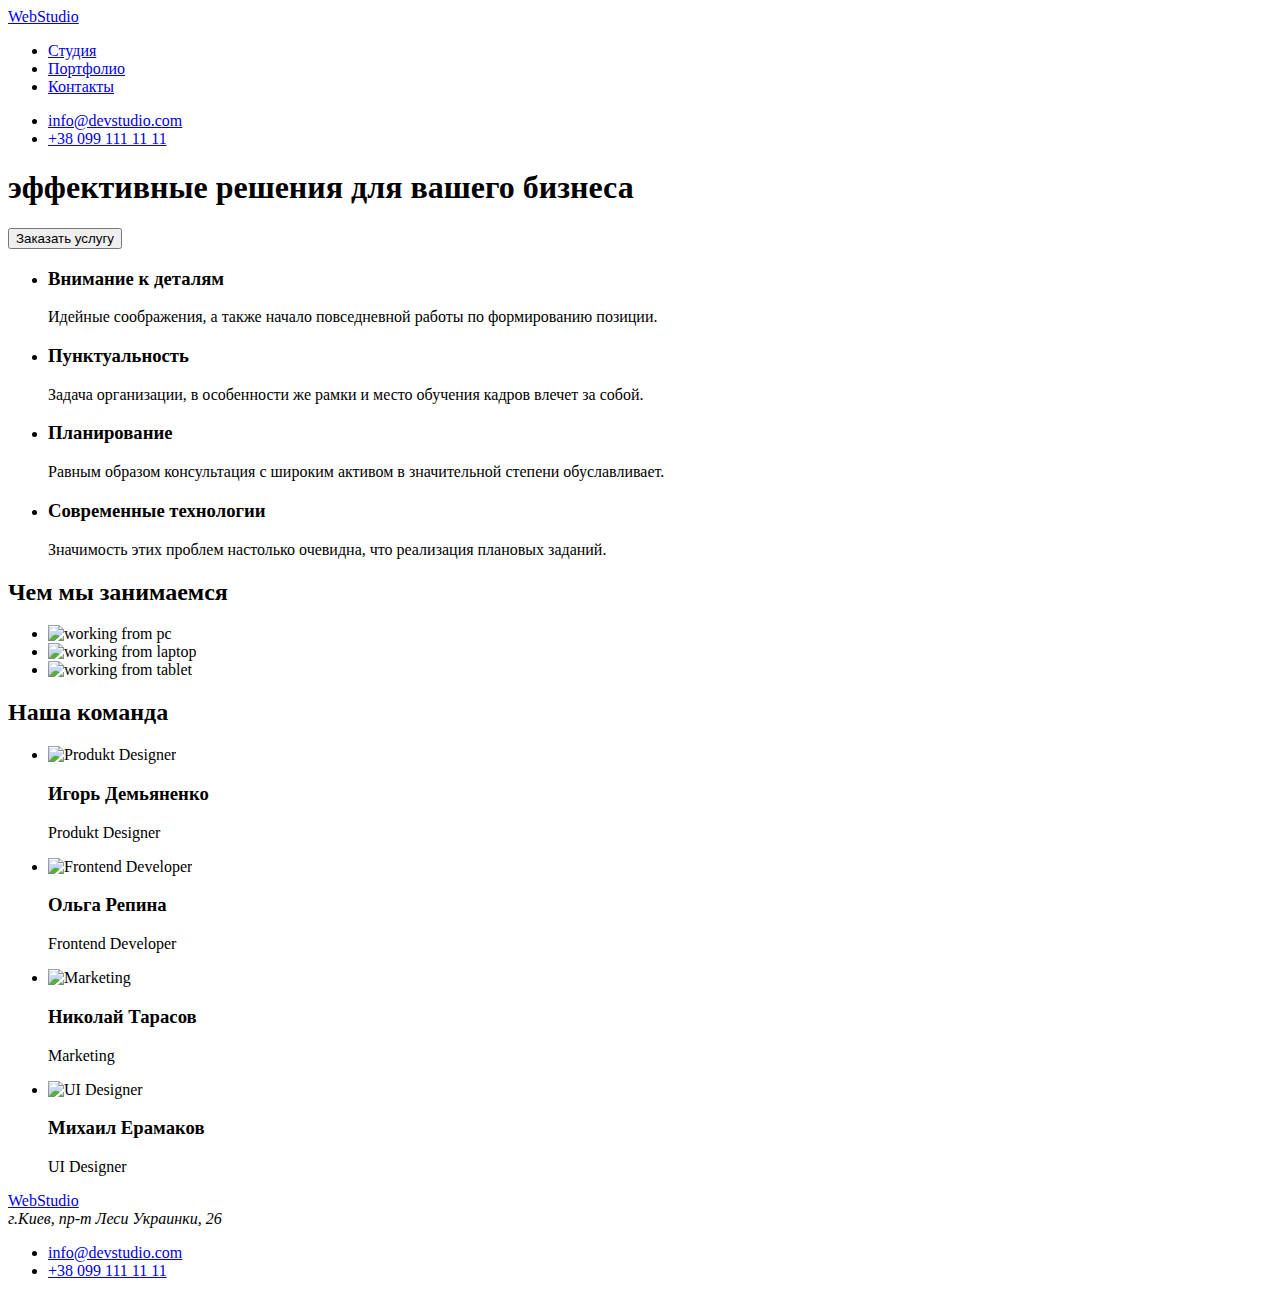
==== index.html @ 717412ea "Add files via upload" ====
<!DOCTYPE html>
<html lang="ru ">
  <head>
    <meta charset="UTF-8" />
    <meta http-equiv="X-UA-Compatible" content="IE=edge" />
    <meta name="viewport" content="width=device-width, initial-scale=1.0" />
    <title>HW1</title>
    <link rel="preconnect" href="https://fonts.googleapis.com" />
    <link rel="preconnect" href="https://fonts.gstatic.com" crossorigin />
    <link
      href="https://fonts.googleapis.com/css2?family=Raleway:wght@700&family=Roboto:wght@400;500;700&display=swap"
      rel="stylesheet"
    />
    <link rel="stylesheet" href="./css/reset.css" />
    <link rel="stylesheet" href="./css/styles.css" />
  </head>
  <body>
    <header>
      <div class="container">
        <nav class="nav">
          <a href="index.html" class="logo">Web<span class="color-black">Studio</span></a>
          <ul class="links">
            <li><a href="index.html">Студия</a></li>
            <li><a href="portfolio.html">Портфолио</a></li>
            <li><a href="/contacts">Контакты</a></li>
          </ul>
        </nav>
        <ul class="contacts">
          <li><a href="mailto:info@devstudio.com">info@devstudio.com</a></li>
          <li><a href="tel:+380991111111">+38 099 111 11 11</a></li>
        </ul>
      </div>
    </header>
    <!-- section Основной контент -->
    <main>
      <section class="hero">
        <h1 class="hero-title">эффективные решения для вашего бизнеса</h1>
        <button type="button" class="hero-btn">Заказать услугу</button>
      </section>

      <section>
        <div class="container">
          <ul>
            <li>
              <h3>Внимание к деталям</h3>
              <p>
                Идейные соображения, а также начало повседневной работы по формированию позиции.
              </p>
            </li>
            <li>
              <h3>Пунктуальность</h3>
              <p>
                Задача организации, в особенности же рамки и место обучения кадров влечет за собой.
              </p>
            </li>
            <li>
              <h3>Планирование</h3>
              <p>
                Равным образом консультация с широким активом в значительной степени обуславливает.
              </p>
            </li>
            <li>
              <h3>Современные технологии</h3>
              <p>Значимость этих проблем настолько очевидна, что реализация плановых заданий.</p>
            </li>
          </ul>
        </div>
      </section>
      <!-- section Чем мы занимаемся -->
      <section>
        <h2>Чем мы занимаемся</h2>
        <div class="container">
          <ul>
            <li>
              <img src="images/img.jpg" alt="working from pc" width="270" />
            </li>
            <li>
              <img src="images/img1.jpg" alt="working from laptop" width="270" />
            </li>
            <li>
              <img src="images/img2.jpg" alt="working from tablet" width="270" />
            </li>
          </ul>
        </div>
      </section>
      <!-- section наша команда -->
      <section>
        <h2>Наша команда</h2>
        <div class="container">
          <ul>
            <li>
              <img src="images/img3.jpg" alt="Produkt Designer" width="270" />
              <h3>Игорь Демьяненко</h3>
              <p>Produkt Designer</p>
            </li>
            <li>
              <img src="images/img4.jpg" alt="Frontend Developer" width="270" />
              <h3>Ольга Репина</h3>
              <p>Frontend Developer</p>
            </li>
            <li>
              <img src="images/img5.jpg" alt="Marketing" width="270" />
              <h3>Николай Тарасов</h3>
              <p>Marketing</p>
            </li>
            <li>
              <img src="images/img6.jpg" alt="UI Designer" width="270" />
              <h3>Михаил Ерамаков</h3>
              <p>UI Designer</p>
            </li>
          </ul>
        </div>
      </section>
    </main>
  </body>

  <footer>
    <section class="hero-footer">
      <div class="container">
        <a href="index.html" class="logo">Web<span class="color-white">Studio</span></a>
        <address class="address">г.Киев, пр-т Леси Украинки, 26</address>
        <ul class="contacts-footer">
          <li><a href="mailto:info@devstudio.com">info@devstudio.com</a></li>
          <li><a href="tel:+380991111111">+38 099 111 11 11</a></li>
        </ul>
      </div>
    </section>
  </footer>
</html>
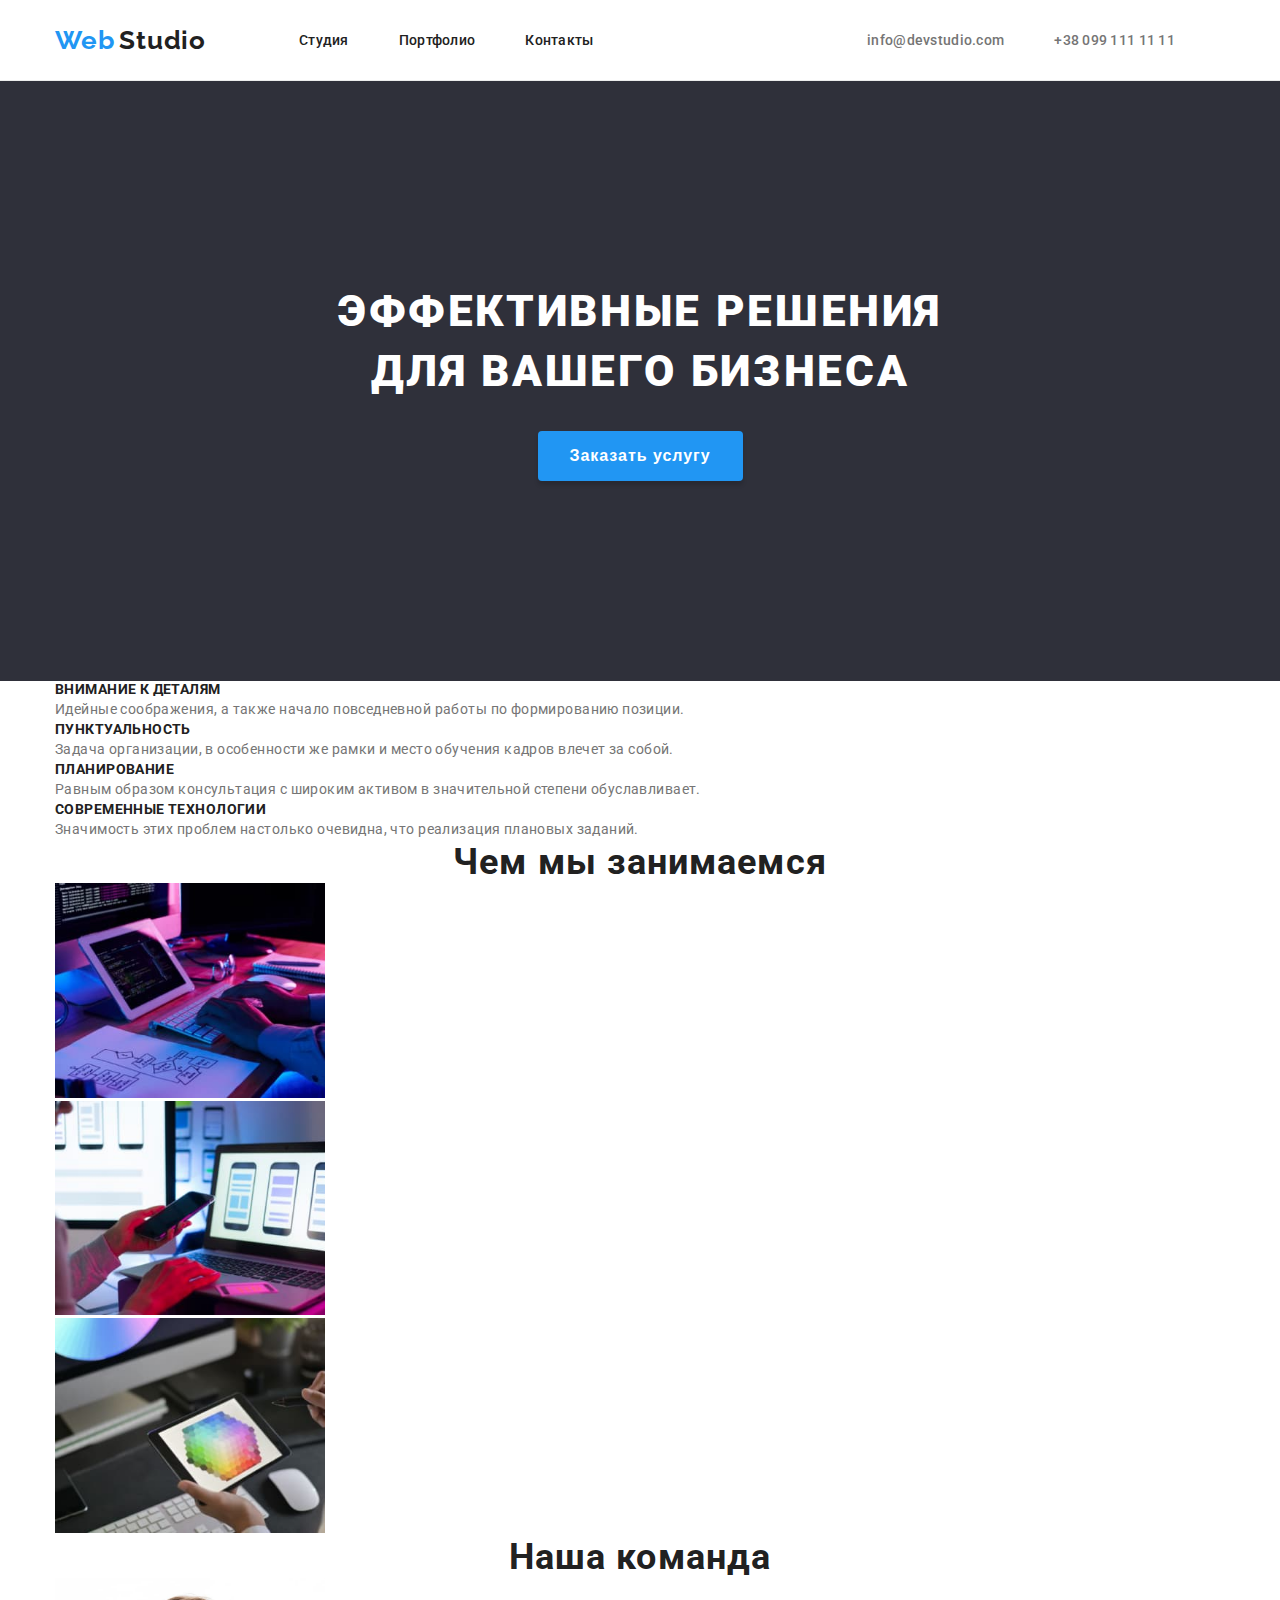
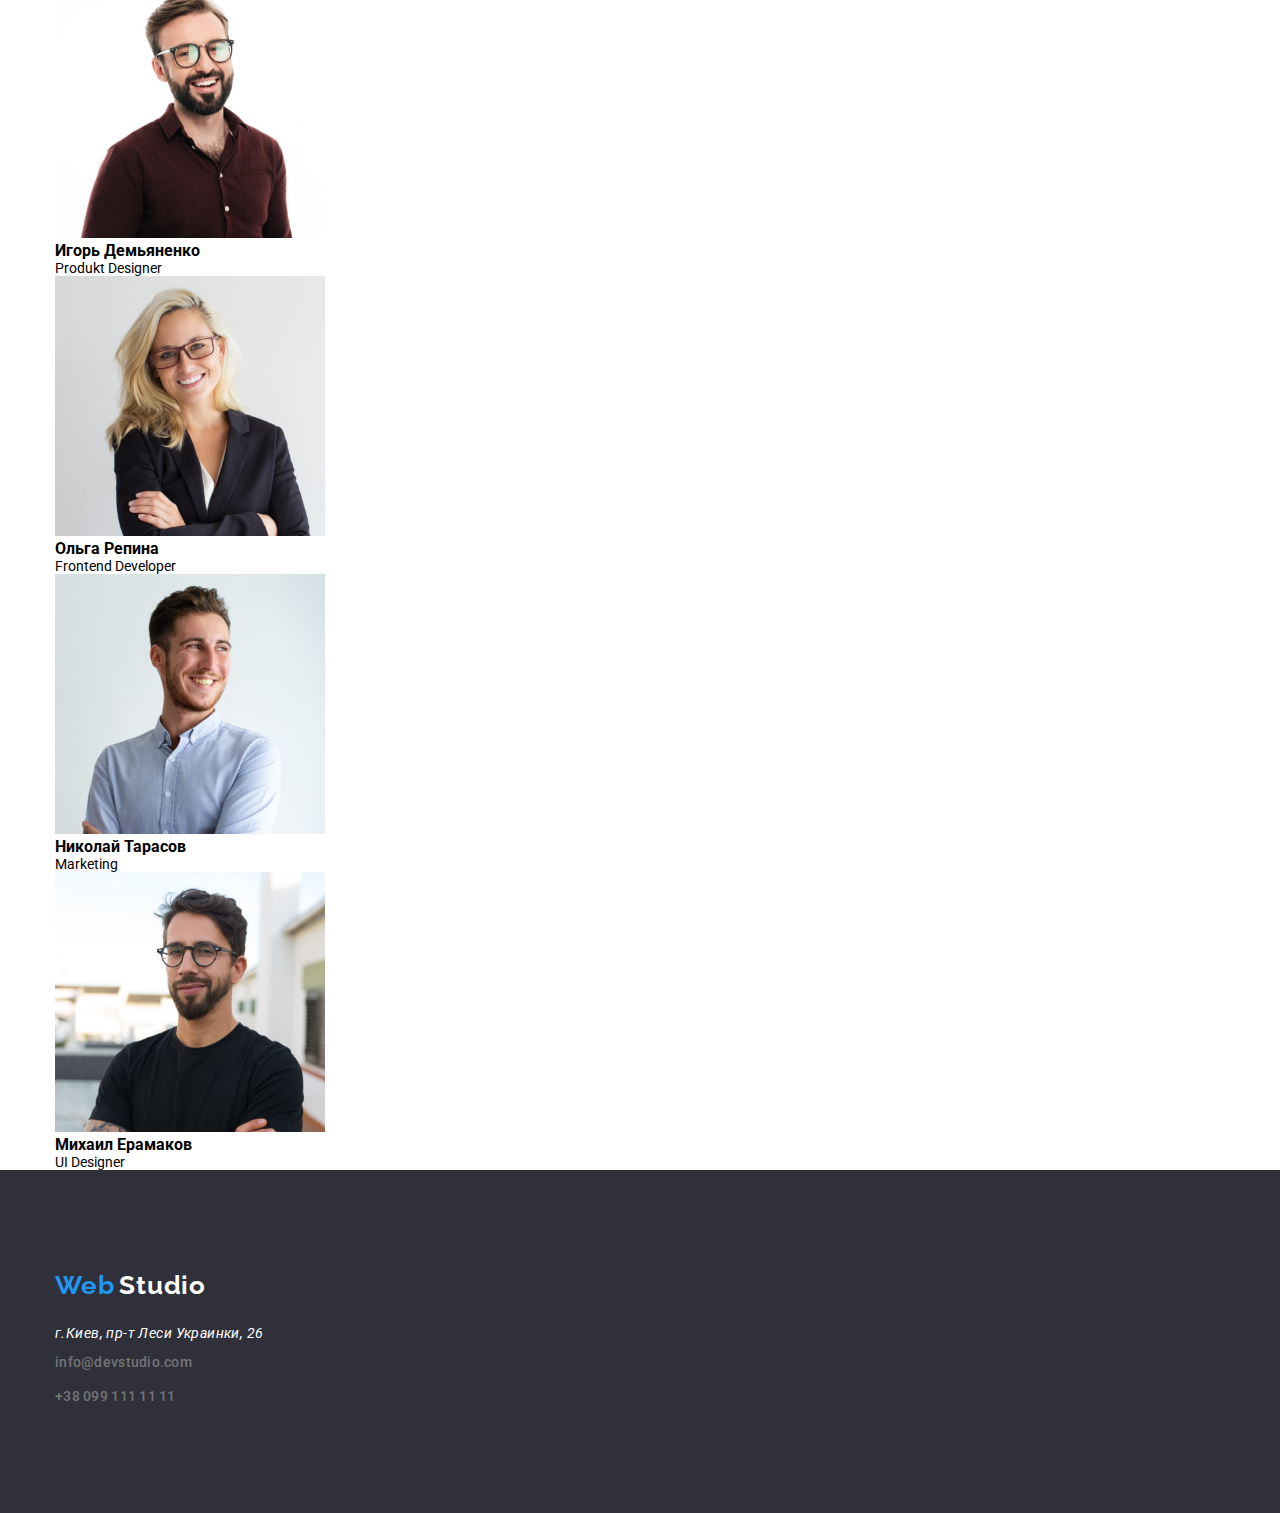
==== commit ed6354c0: "Add files via upload" ====
--- a/index.html
+++ b/index.html
@@ -38,7 +38,7 @@
         <button type="button" class="hero-btn">Заказать услугу</button>
       </section>
 
-      <section>
+      <section class="details">
         <div class="container">
           <ul>
             <li>
@@ -68,7 +68,7 @@
       </section>
       <!-- section Чем мы занимаемся -->
       <section>
-        <h2>Чем мы занимаемся</h2>
+        <h2 class="second-title">Чем мы занимаемся</h2>
         <div class="container">
           <ul>
             <li>
@@ -85,7 +85,7 @@
       </section>
       <!-- section наша команда -->
       <section>
-        <h2>Наша команда</h2>
+        <h2 class="second-title">Наша команда</h2>
         <div class="container">
           <ul>
             <li>
--- a/css/styles.css
+++ b/css/styles.css
@@ -0,0 +1,207 @@
+:root {
+  --main-color: #212121;
+  --sec-color: #757575;
+  --active-color: #2196f3;
+  --white-color: #ffffff;
+}
+
+body {
+  font-family: 'Roboto', sans-serif;
+  font-size: 14px;
+  /* font-family: normal; */
+}
+
+.section {
+  padding: 94px 0;
+}
+
+.container {
+  width: 1200px;
+  margin: 0 auto;
+  padding: 0 15px;
+  /* border: 1px solid red; */
+}
+
+header {
+  border-bottom: 1px solid #ececec;
+}
+
+.nav,
+.links,
+.contacts,
+header .container {
+  display: flex;
+  justify-content: space-between;
+}
+header .logo {
+  margin-right: 93px;
+  display: flex;
+  align-items: center;
+  font-family: Raleway, sans-serif;
+  font-weight: bold;
+  font-size: 26px;
+  line-height: calc(31 / 26);
+  letter-spacing: 0.03em;
+  color: var(--active-color);
+}
+
+.logo span {
+  margin-left: 5px;
+}
+
+.color-black {
+  color: var(--main-color);
+}
+
+.contacts a,
+.links a {
+  font-weight: 500;
+  font-size: 14px;
+  line-height: calc(16 / 14);
+  letter-spacing: 0.02em;
+  color: var(--main-color);
+  padding: 32px 0;
+  display: inline-block;
+  margin-right: 50px;
+}
+
+.contacts a {
+  color: var(--sec-color);
+}
+
+.contacts a:hover,
+.contacts a:focus,
+.links a:hover,
+.links a:focus {
+  color: var(--active-color);
+}
+
+.hero {
+  padding: 200px 0;
+  background: #2f303a;
+}
+
+.hero-title {
+  font-size: 44px;
+  color: var(--white-color);
+  text-transform: uppercase;
+  font-weight: 900;
+  font-size: 44px;
+  line-height: calc(60 / 44);
+  text-align: center;
+  letter-spacing: 0.06em;
+  max-width: 650px;
+  margin: 0 auto;
+  margin-bottom: 30px;
+}
+
+.hero-btn {
+  padding: 10px 32px;
+  border-radius: 4px;
+  margin: 0 auto;
+  display: block;
+  background: var(--active-color);
+  box-shadow: 0px 4px 4px rgba(0, 0, 0, 0.15);
+  font-weight: bold;
+  font-size: 16px;
+  line-height: calc(30 / 16);
+  letter-spacing: 0.06em;
+  color: var(--white-color);
+}
+
+.hero-btn:hover,
+.hero-btn:focus {
+  background: #188ce8;
+}
+
+.details h3 {
+  font-size: 14px;
+  line-height: calc(16 / 14);
+  letter-spacing: 0.03em;
+  text-transform: uppercase;
+  color: var(--main-color);
+}
+.details p {
+  font-size: 14px;
+  line-height: 24px;
+  letter-spacing: 0.03em;
+  color: #757575;
+}
+.second-title {
+  font-weight: bold;
+  font-size: 36px;
+  line-height: calc(42 / 36);
+  text-align: center;
+  letter-spacing: 0.03em;
+  color: #212121;
+}
+
+.portfolio-btn {
+  display: flex;
+  justify-content: center;
+  align-items: center;
+}
+.portfolio-btn button {
+  padding: 6px 22px;
+  border-radius: 4px;
+  background: #f5f4fa;
+  box-shadow: 0px 3px 1px rgba(0, 0, 0, 0.1), 0px 1px 2px rgba(0, 0, 0, 0.08),
+    0px 2px 2px rgba(0, 0, 0, 0.12);
+  font-weight: 500;
+  font-size: 16px;
+  line-height: calc(26 / 16);
+  letter-spacing: 0.03em;
+  color: var(--main-color);
+  width: auto;
+  cursor: pointer;
+}
+
+.portfolio-btn button:hover,
+.portfolio-btn button:focus {
+  background: var(--active-color);
+  color: var(--white-color);
+}
+
+/* footer */
+
+footer .logo {
+  font-family: Raleway, sans-serif;
+  font-weight: bold;
+  font-size: 26px;
+  line-height: calc(31 / 26);
+  letter-spacing: 0.03em;
+  color: var(--active-color);
+  display: inline-block;
+  margin-bottom: 20px;
+}
+
+.color-white {
+  color: var(--white-color);
+}
+
+.contacts-footer a {
+  font-weight: 500;
+  font-size: 14px;
+  line-height: calc(16 / 14);
+  letter-spacing: 0.02em;
+  color: var(--sec-color);
+  padding: 9px 0;
+  display: inline-block;
+}
+
+.contacts-footer a:hover,
+.contacts-footer a:focus {
+  color: var(--active-color);
+}
+
+.address {
+  font-size: 14px;
+  line-height: calc(24 / 14);
+  letter-spacing: 0.03em;
+  color: var(--white-color);
+}
+
+.hero-footer {
+  padding: 100px 0;
+  background: #2f303a;
+}
